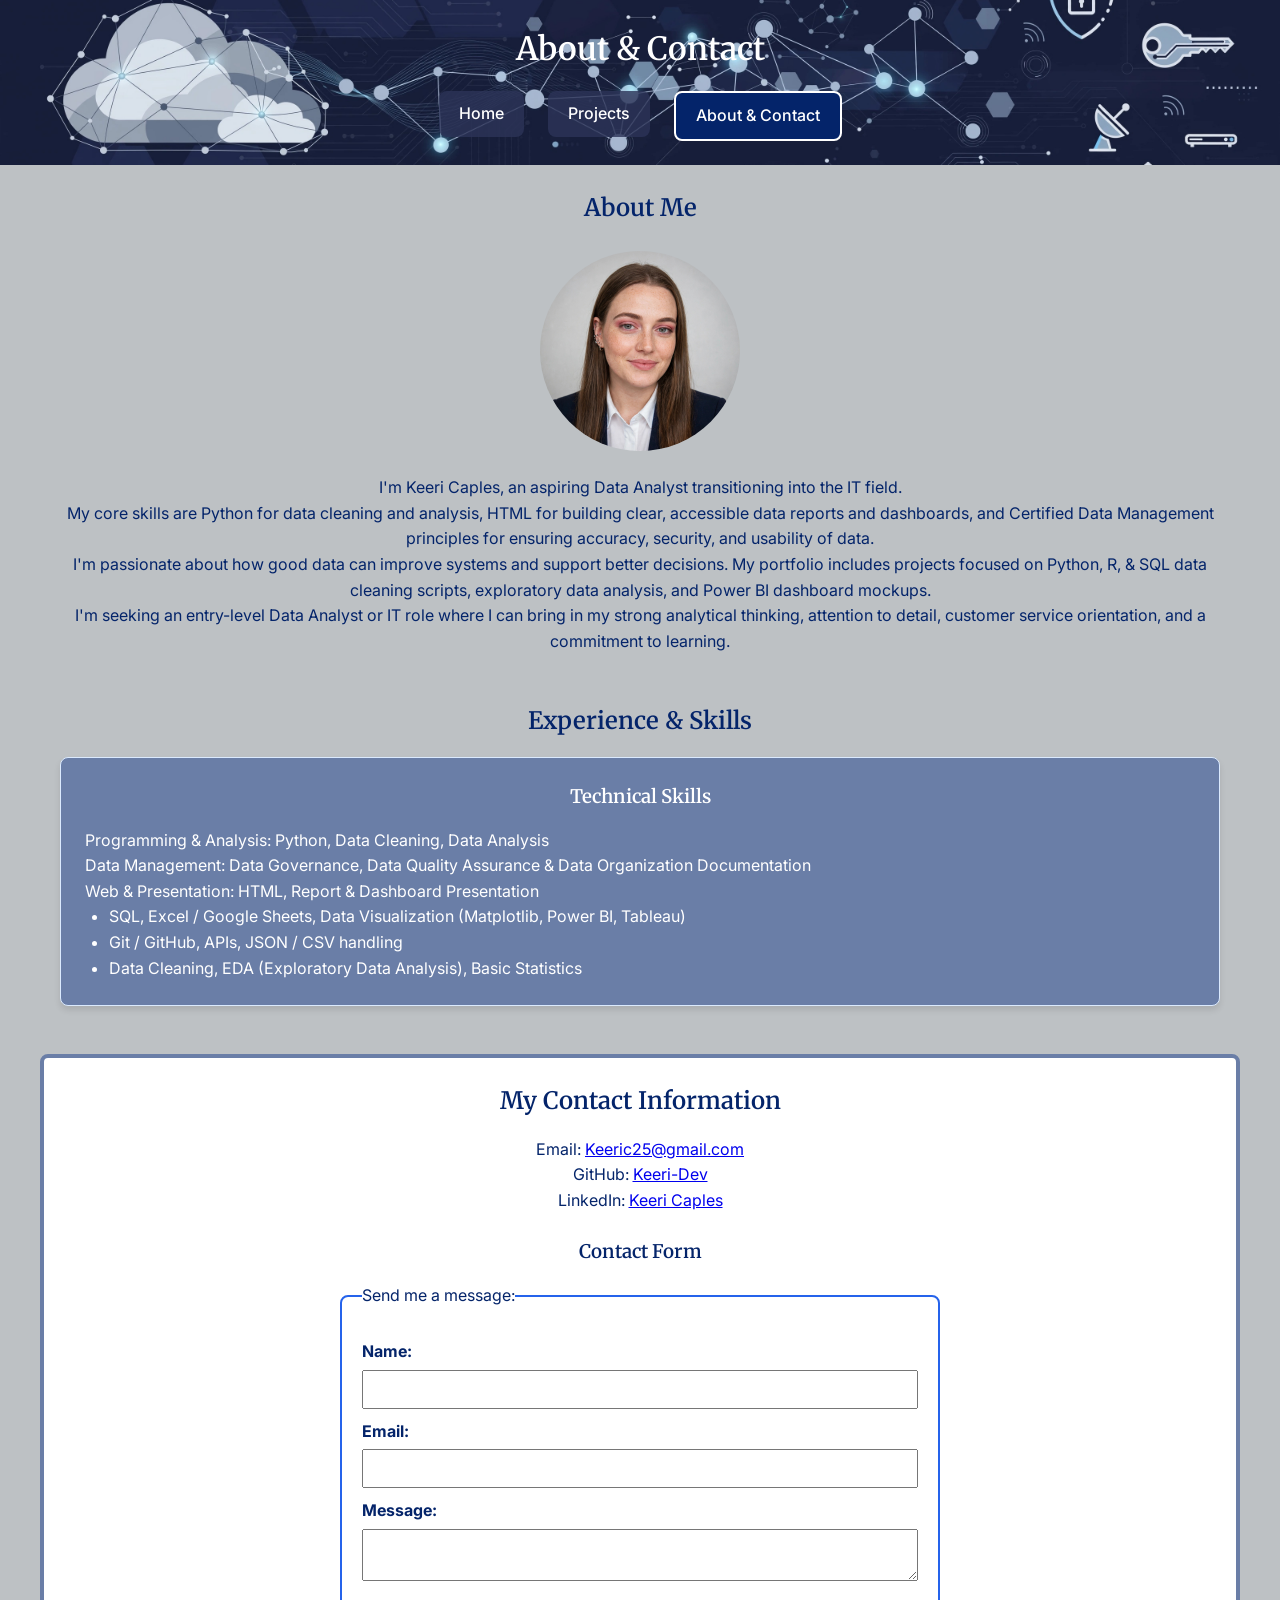
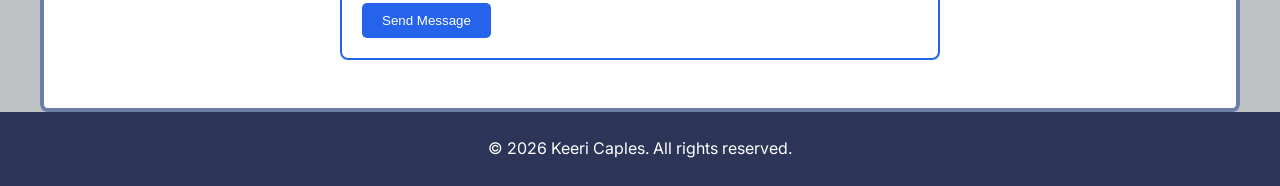
==== about.html @ ab7b8c0b "Portfolio 3" ====
<!DOCTYPE html>
<html lang="en">

<head>
    <meta charset="UTF-8">
    <meta name="viewport" content="width=device-width, initial-scale=1.0">
    <title>About & Contact | My Portfolio</title>

    <link rel="stylesheet" href="assets/css/styles.css">
    <link rel="preconnect" href="https://fonts.googleapis.com">
    <link rel="preconnect" href="https://fonts.gstatic.com" crossorigin>
    <link
        href="https://fonts.googleapis.com/css2?family=Inter:wght@400;600;700&family=Merriweather:wght@700&display=swap"
        rel="stylesheet">
</head>

<body>

    <a href="#main-content" class="skip-link">
        Skip to main content
    </a>

    <header id="hero">
        <h1>About & Contact</h1>

        <nav>
            <ul>
                <li>
                    <a href="index.html">Home

                    </a>
                </li>
                <li>
                    <a href="projects.html">Projects

                    </a>
                </li>
                <li>
                    <a href="about.html" class="active">About & Contact

                    </a>
                </li>
            </ul>
        </nav>
    </header>

    <main id="main-content">
        <section>
            <h2>About Me</h2>
            <img src="assets/images/headshot.jpg" alt="Keeri Caples Headshot" class="profile-image">

            <p>I'm Keeri Caples, an aspiring Data Analyst transitioning into the IT field.

            </p>

            <p>My core skills are Python for data cleaning and analysis, HTML for building clear, accessible data
                reports and dashboards, and Certified Data Management principles for ensuring accuracy, security, and
                usability of data.
            </p>

            <p>I'm passionate about how good data can improve systems and support better decisions. My portfolio
                includes projects focused on Python, R, & SQL data cleaning scripts, exploratory data analysis, and
                Power BI
                dashboard mockups.
            </p>

            <p>I'm seeking an entry-level Data Analyst or IT role where I can bring in my strong analytical thinking,
                attention to detail, customer service orientation, and a commitment to learning.
            </p>
        </section>

        <section>
            <h2>Experience & Skills</h2>

            <article class="card">
                <h3>Technical Skills</h3>

                <p>
                    Programming &amp; Analysis: Python, Data Cleaning, Data Analysis
                </p>

                <p>
                    Data Management: Data Governance, Data Quality Assurance &amp;
                    Data Organization Documentation
                </p>

                <p>
                    Web &amp; Presentation: HTML, Report &amp; Dashboard Presentation
                </p>

                <ul class="skill-list">
                    <li>SQL, Excel / Google Sheets, Data Visualization (Matplotlib, Power BI, Tableau)</li>
                    <li>Git / GitHub, APIs, JSON / CSV handling</li>
                    <li>Data Cleaning, EDA (Exploratory Data Analysis), Basic Statistics</li>
                </ul>
            </article>
        </section>

        <section class="contact-info">
            <h2>My Contact Information</h2>
            <p>Email:
                <a href="mailto:Keeric25@gmail.com">
                    Keeric25@gmail.com
                </a>
            </p>
            <p>GitHub:
                <a href="https://github.com/Keeri-Dev" target="_blank">
                    Keeri-Dev
                </a>
            </p>
            <p>LinkedIn:
                <a href="https://www.linkedin.com/in/keeri-caples" target="_blank">
                    Keeri Caples
                </a>
            </p>

            <section>
                <h3>Contact Form</h3>
                <form action="mailto:Keeric25@gmail.com" method="post" enctype="text/plain">
                    <fieldset>
                        <legend>Send me a message:</legend>

                        <p>
                            <label for="name">Name:</label>
                            <input type="text" id="name" name="name" required>
                        </p>

                        <p>
                            <label for="email">Email:</label>
                            <input type="email" id="email" name="email" required>
                        </p>

                        <p>
                            <label for="message">Message:</label>
                            <textarea id="message" name="message" required></textarea>
                        </p>
                        <button type="submit">Send Message</button>
                    </fieldset>
                </form>
            </section>
        </section>
    </main>

    <footer>
        <p>&copy; 2026 Keeri Caples. All rights reserved.</p>
    </footer>

</body>

</html>
---- assets/css/styles.css ----
/* GLOBAL STYLES */
* {
    box-sizing: border-box;
    margin: 0;
    padding: 0;
}

/* TYPE SELECTOR */

body {
    font-family: 'Inter', sans-serif;
    line-height: 1.6;
    margin: 0;
    padding: 0;
    background-color: #bdc1c4;
    color: #04246a;
    text-align: center;
}

h1,
h2,
h3 {
    font-family: 'Merriweather', serif;
    margin: 0 0 16px 0;
    font-weight: 600;
    text-align: center;
}

/* ID SELECTOR */

#hero {
    background-image: url("../images/banner.jpg");

    background-size: cover;

    background-position: center;

    background-repeat: no-repeat;

    color: white;
    padding: 24px 20px;
    text-align: center;
}



/* NAVIGATION */

nav ul {
    list-style: none;
    padding: 0;
    display: flex;
    justify-content: center;
    gap: 24px;
    flex-direction: column;
}


nav a {
    text-decoration: none;
    color: white;
    font-weight: 500;

    background-color: rgba(44, 52, 88, 0.8);
    padding: 10px 20px;
    border-radius: 8px;

    display: inline-block;
    transition: 0.3s;
}

nav a:hover,
nav a:focus {
    background-color: #2563eb;
    transform: translateY(-2px);
    outline: 3px solid #facc15;
}

form {
    max-width: 600px;
    margin: auto;
    text-align: left;
}

fieldset {
    border: 2px solid #2563eb;
    border-radius: 8px;
    padding: 20px;
}

label {
    display: block;
    margin-top: 10px;
    font-weight: bold;
}

input,
textarea {
    width: 100%;
    padding: 10px;
    margin-top: 5px;
}

button {
    background-color: #2563eb;
    color: white;
    border: none;
    padding: 10px 20px;
    margin-top: 15px;
    border-radius: 5px;
    cursor: pointer;
}

button:hover,
button:focus {
    background-color: #04246a;
}

/* Keyboard Accessibility */
a:focus,
button:focus,
input:focus,
textarea:focus {
    outline: 3px solid #facc15;
    outline-offset: 3px;
}

/* CLASS SELECTOR */

.card {
    background-color: #6a7ea7;
    text-align: left;
    border: 1px solid #dbeafe;
    border-radius: 8px;
    padding: 24px;
    margin-bottom: 24px;
    box-shadow: 0 4px 6px rgba(0, 0, 0, 0.1);
    color: white;
}

.card:hover {
    box-shadow: 0 8px 12px rgba(0, 0, 0, 0.2);
    transform: translateY(-4px);
    transition: all 0.3s ease;
}

.profile-image {
    max-width: 200px;
    height: auto;
    border-radius: 50%;
    display: block;
    margin: 24px auto;
}

.active {
    background-color: #04246a;
    border: 2px solid white;
}

.skills-grid {
    display: grid;
    grid-template-columns: 1fr;
    gap: 16px;
    margin-top: 24px;
}

.skill-card {
    font-family: 'Inter', sans-serif;
    background-color: white;
    border: 1px solid #6a7ea7;
    border-radius: 8px;
    padding: 24px;
    max-width: 1200px;
    text-align: center;
}

.skill-box {
    border: 1px solid #e5e7eb;
    border-radius: 12px;
    padding: 24px;
    background-color: white;
    text-align: center;
}

.skill-list {
    list-style-type: disc;
    text-align: left;
    margin-left: 24px;
}

.contact-info {
    font-family: 'Inter', sans-serif;
    background-color: white;
    border: 4px solid #6a7ea7;
    border-radius: 8px;
    padding: 24px;
    max-width: 1200px;
    text-align: center;
}

.skip-link {
    position: absolute;
    left: -9999px;
}

.skip-link:focus {
    left: 10px;
    top: 10px;
    background: white;
    color: #04246a;
    padding: 10px;
    border-radius: 5px;
    z-index: 1000;
}

.project-video {

    width: 100%;
    max-width: 600px;
    height: auto;
    display: block;
    margin: 20px auto;
    border-radius: 8px;
}

.badge {
    max-width: 260px;
    height: auto;
    display: sqaure;
    margin: 20px auto;
    border-radius: 8px;
    text-align: center;
}

/* SECTIONS */

section {
    padding: 24px 20px;
    max-width: 1200px;
    margin: 0 auto;
    text-align: center;
}

/* FOOTER */

footer {
    background-color: #2C3458;
    color: white;
    text-align: center;
    padding: 24px;
    position: relative;
    bottom: 0;
    width: 100%;
}

/* TABLET */

@media (min-width: 768px) {
    nav ul {
        flex-direction: row;
    }

    .skills-grid {
        grid-template-columns: repeat(2, 1fr);
    }
}


/* DESKTOP */

@media (min-width: 1200px) {
    .skills-grid {
        grid-template-columns: repeat(3, 1fr);
    }

    main {
        max-width: 1200px;
        margin: 0 auto;
    }
}
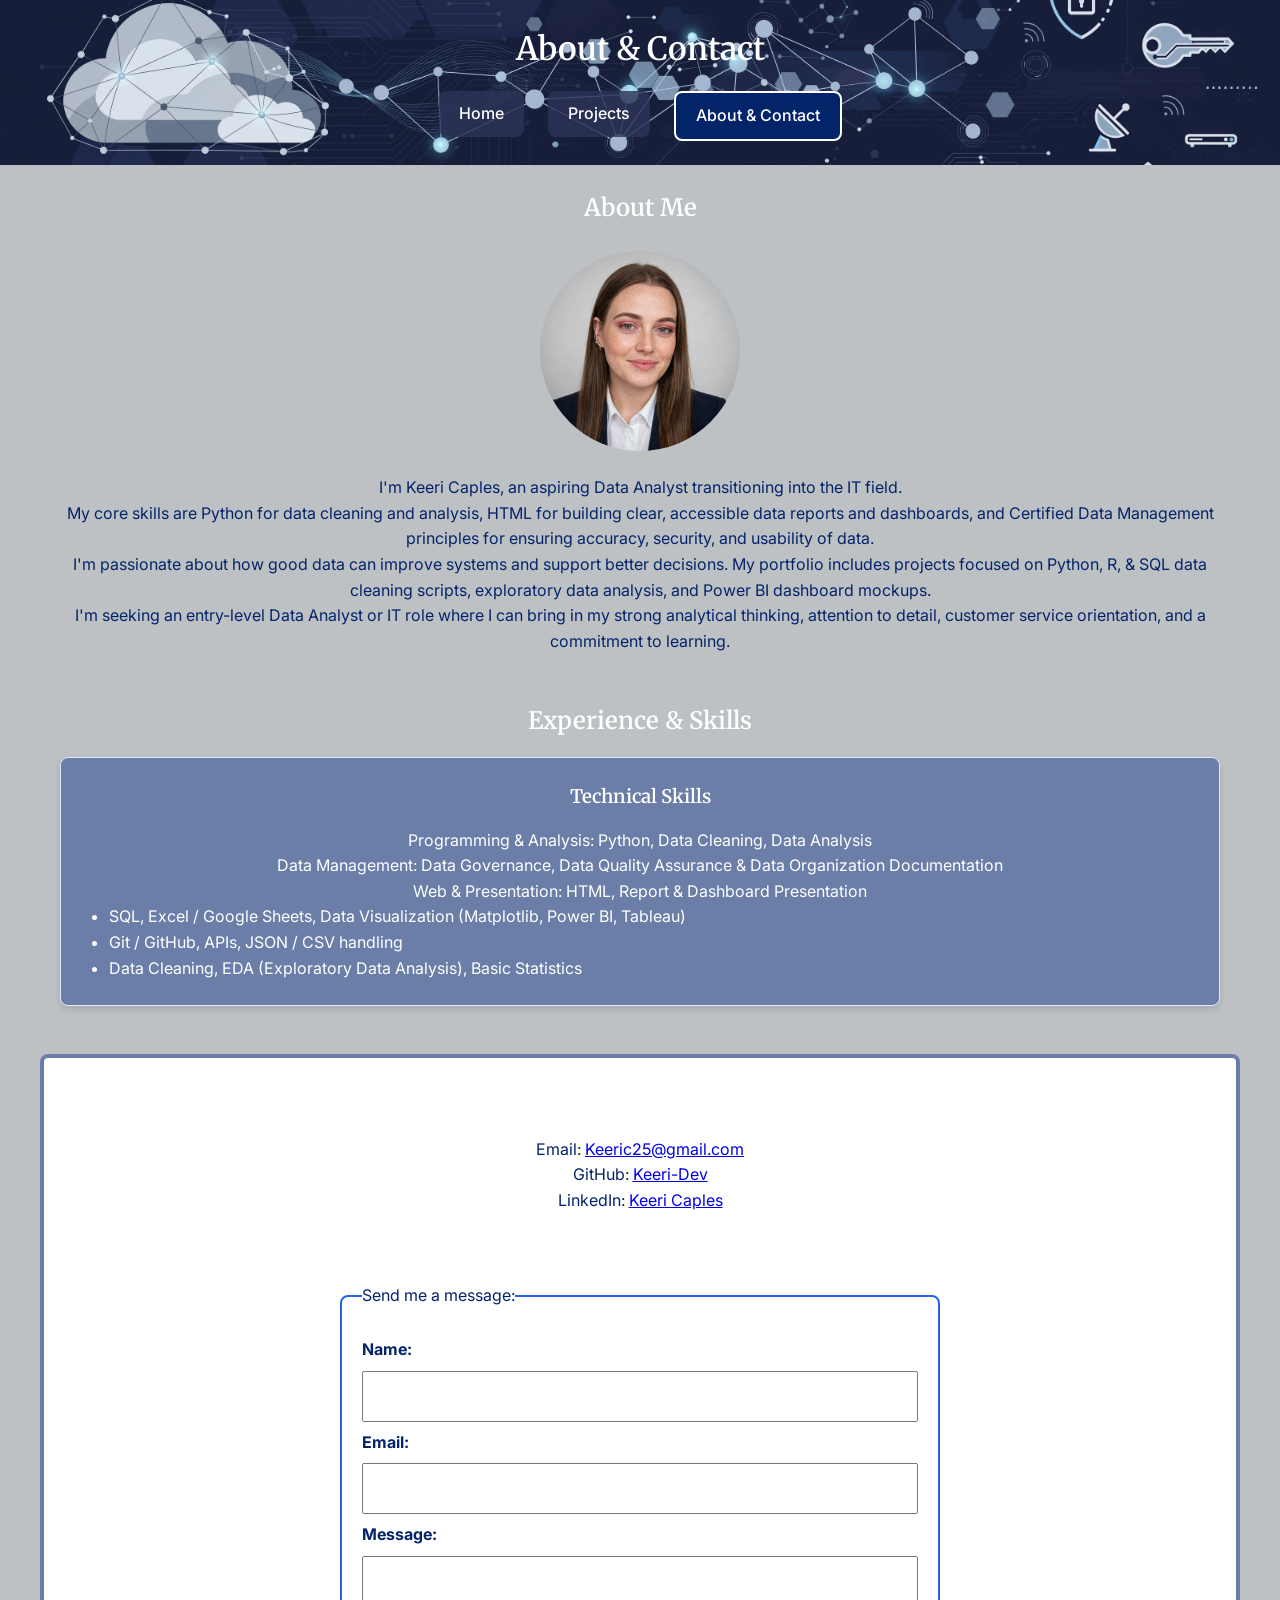
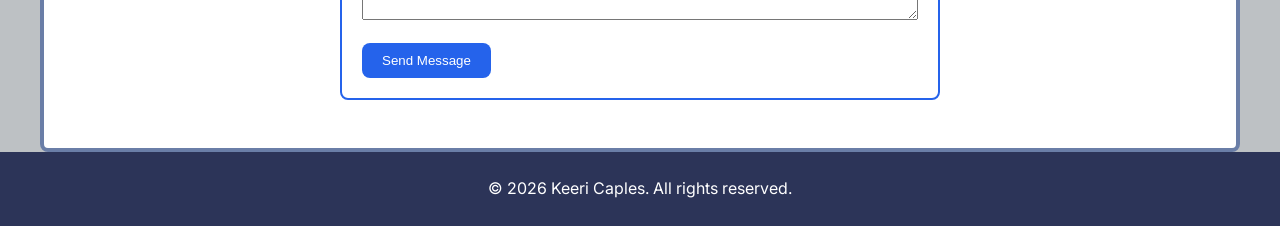
==== commit 1bfeb063: "Portfolio Milestone 3 Last Update: Added Data Management Certification and Updated Skills Section" ====
--- a/about.html
+++ b/about.html
@@ -23,23 +23,11 @@
     <header id="hero">
         <h1>About & Contact</h1>
 
-        <nav>
+        <nav aria-label="Main Navigation">
             <ul>
-                <li>
-                    <a href="index.html">Home
-
-                    </a>
-                </li>
-                <li>
-                    <a href="projects.html">Projects
-
-                    </a>
-                </li>
-                <li>
-                    <a href="about.html" class="active">About & Contact
-
-                    </a>
-                </li>
+                <li><a href="index.html">Home </a></li>
+                <li><a href="projects.html">Projects</a></li>
+                <li><a href="about.html" class="active">About & Contact</a></li>
             </ul>
         </nav>
     </header>
--- a/assets/css/styles.css
+++ b/assets/css/styles.css
@@ -24,6 +24,7 @@
     margin: 0 0 16px 0;
     font-weight: 600;
     text-align: center;
+    color: white;
 }
 
 /* ID SELECTOR */
@@ -76,6 +77,18 @@
     outline: 3px solid #facc15;
 }
 
+.intro-list {
+    list-style: bullet;
+    margin-top: 16px;
+    list-style-position: inside;
+    border: 2px solid #04246a;
+}
+
+.intro-list li {
+    margin: 8px 0;
+    text-align: center;
+}
+
 form {
     max-width: 600px;
     margin: auto;
@@ -90,15 +103,15 @@
 
 label {
     display: block;
-    margin-top: 10px;
+    margin-top: 8px;
     font-weight: bold;
 }
 
 input,
 textarea {
     width: 100%;
-    padding: 10px;
-    margin-top: 5px;
+    padding: 16px;
+    margin-top: 8px;
 }
 
 button {
@@ -106,8 +119,8 @@
     color: white;
     border: none;
     padding: 10px 20px;
-    margin-top: 15px;
-    border-radius: 5px;
+    margin-top: 16px;
+    border-radius: 8px;
     cursor: pointer;
 }
 
@@ -129,7 +142,7 @@
 
 .card {
     background-color: #6a7ea7;
-    text-align: left;
+    text-align: center;
     border: 1px solid #dbeafe;
     border-radius: 8px;
     padding: 24px;
@@ -176,9 +189,9 @@
 
 .skill-box {
     border: 1px solid #e5e7eb;
-    border-radius: 12px;
-    padding: 24px;
-    background-color: white;
+    border-radius: 16px;
+    padding: 24px;
+    background-color: #04246a;
     text-align: center;
 }
 
@@ -206,10 +219,10 @@
 .skip-link:focus {
     left: 10px;
     top: 10px;
-    background: white;
-    color: #04246a;
-    padding: 10px;
-    border-radius: 5px;
+    background: #6a7ea7;
+    color: white;
+    padding: 16px;
+    border-radius: 8px;
     z-index: 1000;
 }
 
@@ -219,7 +232,7 @@
     max-width: 600px;
     height: auto;
     display: block;
-    margin: 20px auto;
+    margin: 24px auto;
     border-radius: 8px;
 }
 
@@ -227,7 +240,7 @@
     max-width: 260px;
     height: auto;
     display: sqaure;
-    margin: 20px auto;
+    margin: 24px auto;
     border-radius: 8px;
     text-align: center;
 }
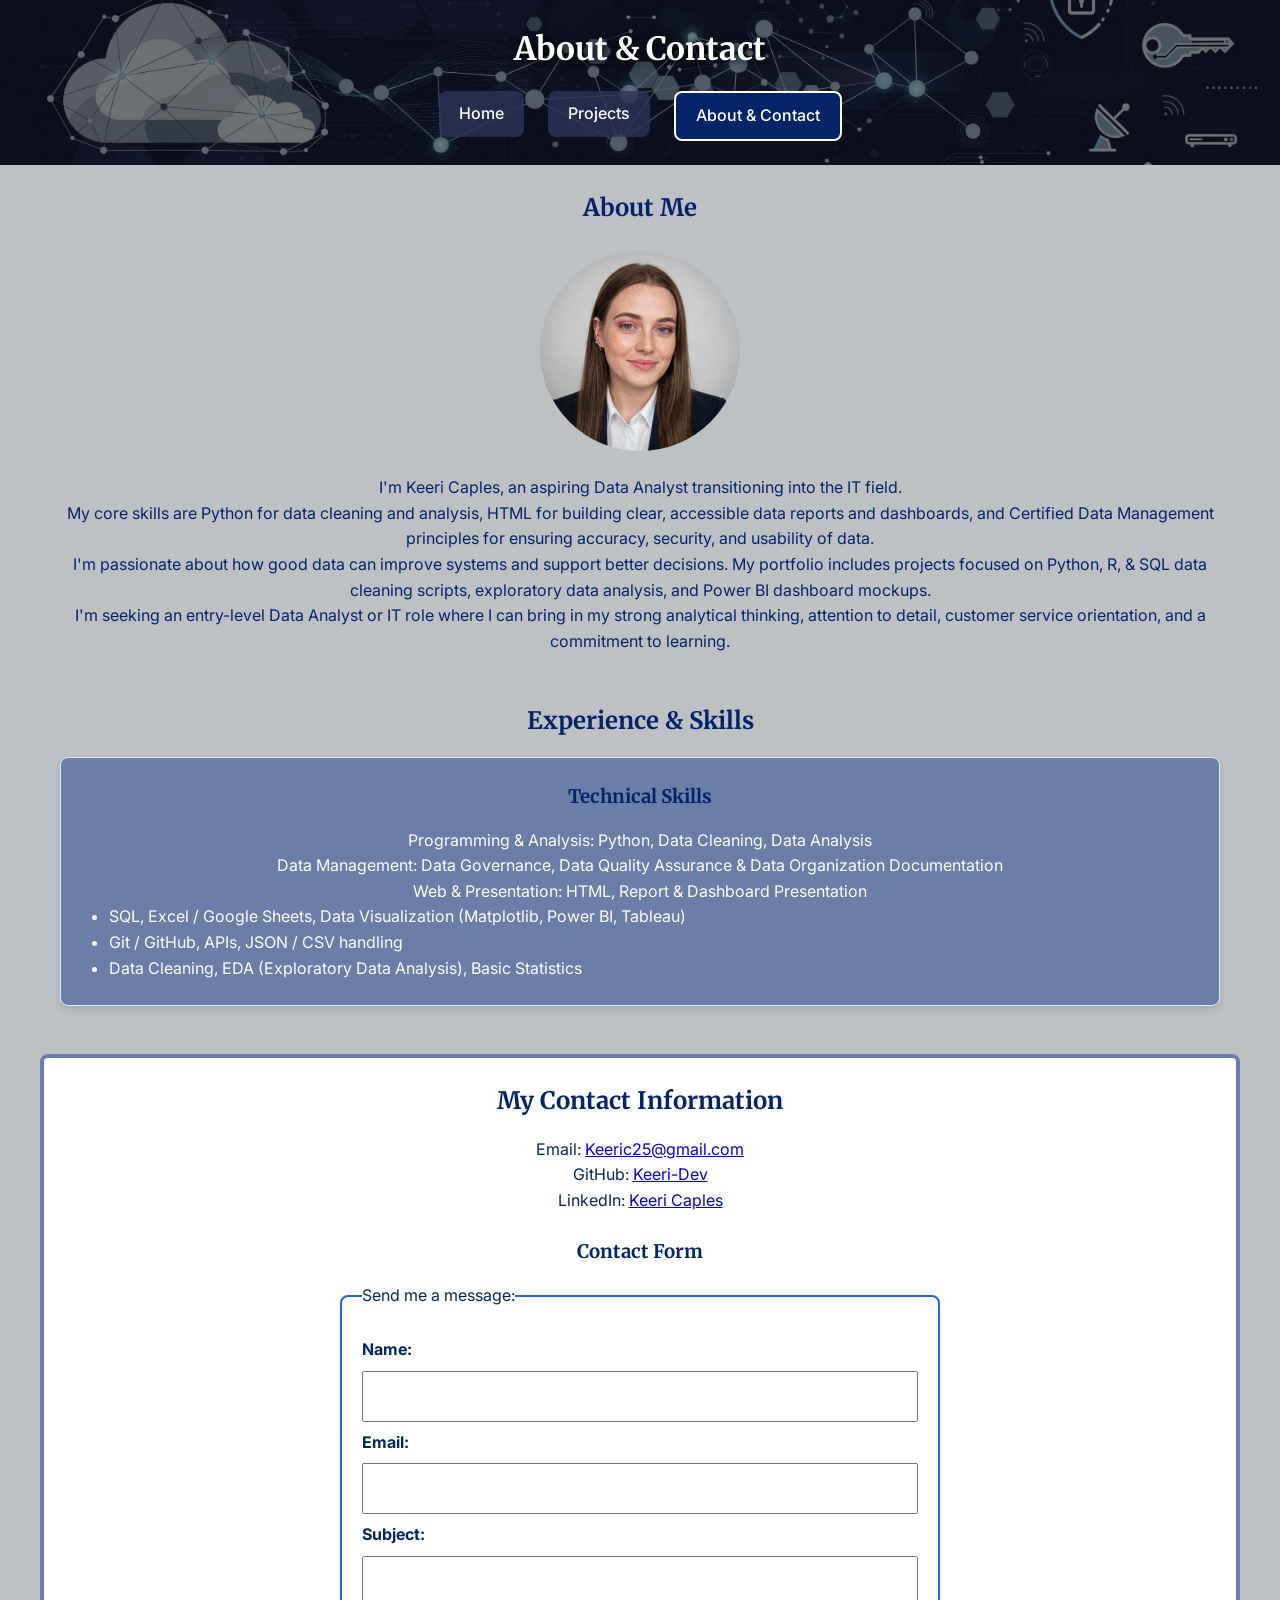
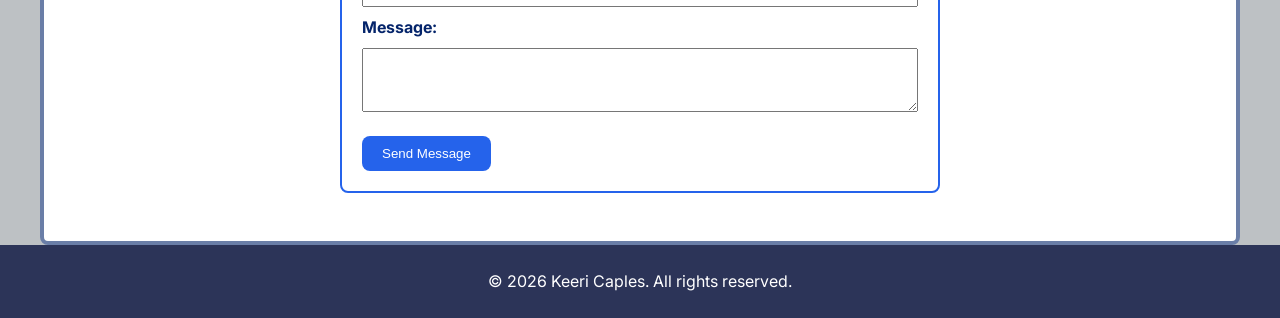
==== commit 7ee65276: "Portfolio Milestone 3_Last update before submisson" ====
--- a/about.html
+++ b/about.html
@@ -87,17 +87,15 @@
         <section class="contact-info">
             <h2>My Contact Information</h2>
             <p>Email:
-                <a href="mailto:Keeric25@gmail.com">
-                    Keeric25@gmail.com
-                </a>
+                <a href="mailto:Keeric25@gmail.com">Keeric25@gmail.com</a>
             </p>
             <p>GitHub:
-                <a href="https://github.com/Keeri-Dev" target="_blank">
+                <a href="https://github.com/Keeri-Dev" target="_blank" rel="noopener noreferrer">
                     Keeri-Dev
                 </a>
             </p>
             <p>LinkedIn:
-                <a href="https://www.linkedin.com/in/keeri-caples" target="_blank">
+                <a href="https://www.linkedin.com/in/keeri-caples" target="_blank" rel="noopener noreferrer">
                     Keeri Caples
                 </a>
             </p>
@@ -110,17 +108,42 @@
 
                         <p>
                             <label for="name">Name:</label>
-                            <input type="text" id="name" name="name" required>
+
+                            <input type="text" id="name" name="name" required aria-describedby="name-error">
+
+                            <span id="name-error" class="error-message">
+                                Please enter your name.
+                            </span>
                         </p>
 
                         <p>
                             <label for="email">Email:</label>
-                            <input type="email" id="email" name="email" required>
+
+                            <input type="email" id="email" name="email" required aria-describedby="email-error">
+
+                            <span id="email-error" class="error-message">
+                                Please enter a valid email.
+                            </span>
+                        </p>
+
+                        <p>
+                            <label for="subject">Subject:</label>
+
+                            <input type="text" id="subject" name="subject" required aria-describedby="subject-error">
+
+                            <span id="subject-error" class="error-message">
+                                Please enter a subject.
+                            </span>
                         </p>
 
                         <p>
                             <label for="message">Message:</label>
-                            <textarea id="message" name="message" required></textarea>
+
+                            <textarea id="message" name="message" required aria-describedby="message-error"></textarea>
+
+                            <span id="message-error" class="error-message">
+                                Please enter a message.
+                            </span>
                         </p>
                         <button type="submit">Send Message</button>
                     </fieldset>
--- a/assets/css/styles.css
+++ b/assets/css/styles.css
@@ -17,27 +17,35 @@
     text-align: center;
 }
 
-h1,
+h1 {
+    font-family: 'Merriweather', serif;
+    margin: 0 0 16px 0;
+    text-align: center;
+    color: #ffffff;
+    font-weight: 700;
+    text-shadow: 2px 2px 6px rgba(0, 0, 0, 0.9);
+}
+
 h2,
 h3 {
     font-family: 'Merriweather', serif;
     margin: 0 0 16px 0;
-    font-weight: 600;
-    text-align: center;
-    color: white;
+    text-align: center;
+    color: #04246a;
+    font-weight: 700;
 }
 
 /* ID SELECTOR */
 
 #hero {
-    background-image: url("../images/banner.jpg");
+    background-image:
+        linear-gradient(rgba(0, 0, 0, 0.5),
+            rgba(0, 0, 0, 0.5)),
+        url("../images/banner.jpg");
 
     background-size: cover;
-
     background-position: center;
-
     background-repeat: no-repeat;
-
     color: white;
     padding: 24px 20px;
     text-align: center;
@@ -77,18 +85,6 @@
     outline: 3px solid #facc15;
 }
 
-.intro-list {
-    list-style: bullet;
-    margin-top: 16px;
-    list-style-position: inside;
-    border: 2px solid #04246a;
-}
-
-.intro-list li {
-    margin: 8px 0;
-    text-align: center;
-}
-
 form {
     max-width: 600px;
     margin: auto;
@@ -157,6 +153,18 @@
     transition: all 0.3s ease;
 }
 
+.intro-list {
+    list-style: disc;
+    margin-top: 16px;
+    list-style-position: inside;
+    border: 2px solid #04246a;
+}
+
+.intro-list li {
+    margin: 8px 0;
+    text-align: center;
+}
+
 .profile-image {
     max-width: 200px;
     height: auto;
@@ -239,10 +247,21 @@
 .badge {
     max-width: 260px;
     height: auto;
-    display: sqaure;
+    display: block;
     margin: 24px auto;
     border-radius: 8px;
     text-align: center;
+}
+
+.error-message {
+    color: #b91c1c;
+    display: none;
+    font-size: 0.9rem;
+    margin-top: 4px;
+}
+
+.error-message.show {
+    display: block;
 }
 
 /* SECTIONS */
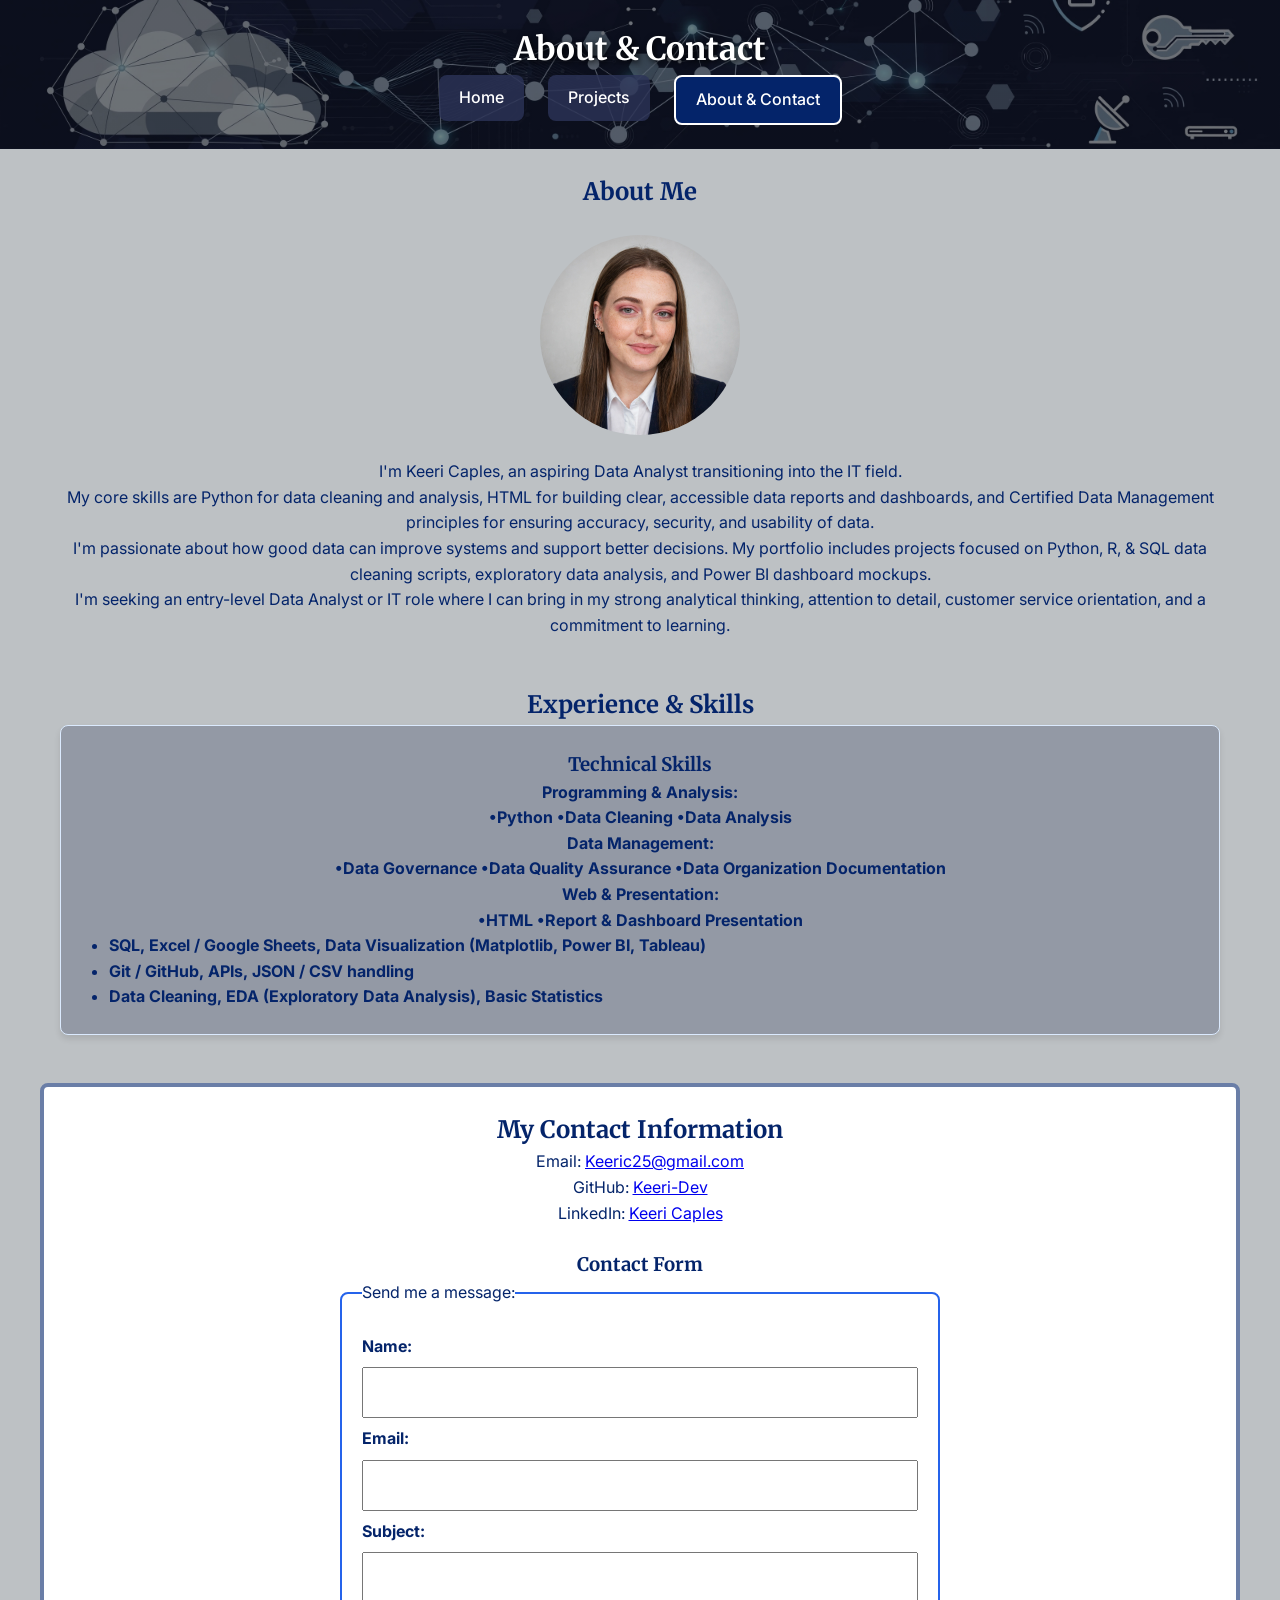
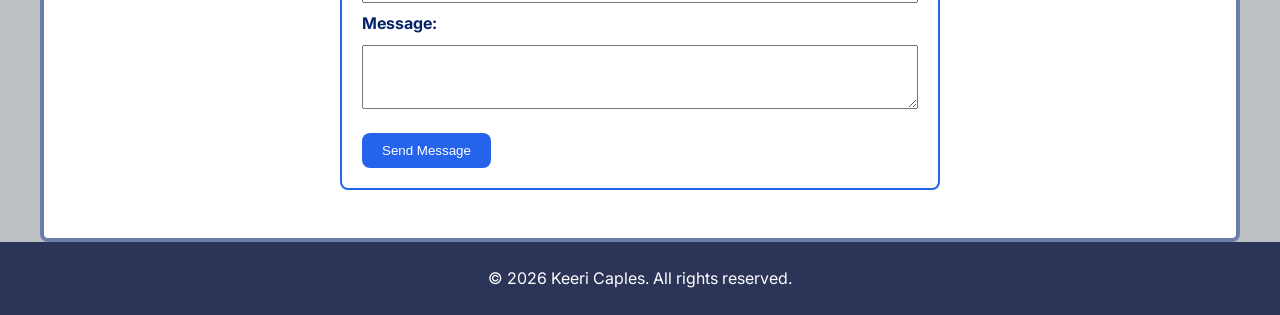
==== commit cc0d02a5: "Portfolio Milestone 3" ====
--- a/about.html
+++ b/about.html
@@ -63,18 +63,18 @@
             <article class="card">
                 <h3>Technical Skills</h3>
 
-                <p>
-                    Programming &amp; Analysis: Python, Data Cleaning, Data Analysis
-                </p>
+                <p>Programming &amp; Analysis:</p>
 
-                <p>
-                    Data Management: Data Governance, Data Quality Assurance &amp;
-                    Data Organization Documentation
-                </p>
+                <p>•Python •Data Cleaning •Data Analysis</p>
 
-                <p>
-                    Web &amp; Presentation: HTML, Report &amp; Dashboard Presentation
-                </p>
+                <p>Data Management:</p>
+
+                <p>•Data Governance •Data Quality Assurance
+                    •Data Organization Documentation</p>
+
+                <p>Web &amp; Presentation:</p>
+
+                <p>•HTML •Report &amp; Dashboard Presentation</p>
 
                 <ul class="skill-list">
                     <li>SQL, Excel / Google Sheets, Data Visualization (Matplotlib, Power BI, Tableau)</li>
--- a/assets/css/styles.css
+++ b/assets/css/styles.css
@@ -3,6 +3,12 @@
     box-sizing: border-box;
     margin: 0;
     padding: 0;
+}
+
+img,
+video {
+    max-width: 100%;
+    height: auto;
 }
 
 /* TYPE SELECTOR */
@@ -17,10 +23,9 @@
     text-align: center;
 }
 
-h1 {
+h1,
+h4 {
     font-family: 'Merriweather', serif;
-    margin: 0 0 16px 0;
-    text-align: center;
     color: #ffffff;
     font-weight: 700;
     text-shadow: 2px 2px 6px rgba(0, 0, 0, 0.9);
@@ -29,10 +34,33 @@
 h2,
 h3 {
     font-family: 'Merriweather', serif;
-    margin: 0 0 16px 0;
-    text-align: center;
     color: #04246a;
     font-weight: 700;
+}
+
+form {
+    max-width: 600px;
+    margin: auto;
+    text-align: left;
+}
+
+fieldset {
+    border: 2px solid #2563eb;
+    border-radius: 8px;
+    padding: 20px;
+}
+
+label {
+    display: block;
+    margin-top: 8px;
+    font-weight: bold;
+}
+
+input,
+textarea {
+    width: 100%;
+    padding: 16px;
+    margin-top: 8px;
 }
 
 /* ID SELECTOR */
@@ -85,31 +113,6 @@
     outline: 3px solid #facc15;
 }
 
-form {
-    max-width: 600px;
-    margin: auto;
-    text-align: left;
-}
-
-fieldset {
-    border: 2px solid #2563eb;
-    border-radius: 8px;
-    padding: 20px;
-}
-
-label {
-    display: block;
-    margin-top: 8px;
-    font-weight: bold;
-}
-
-input,
-textarea {
-    width: 100%;
-    padding: 16px;
-    margin-top: 8px;
-}
-
 button {
     background-color: #2563eb;
     color: white;
@@ -137,14 +140,15 @@
 /* CLASS SELECTOR */
 
 .card {
-    background-color: #6a7ea7;
+    background-color: #9399a5;
     text-align: center;
     border: 1px solid #dbeafe;
     border-radius: 8px;
     padding: 24px;
     margin-bottom: 24px;
     box-shadow: 0 4px 6px rgba(0, 0, 0, 0.1);
-    color: white;
+    color: #04246a;
+    font-weight: bold;
 }
 
 .card:hover {
@@ -201,6 +205,8 @@
     padding: 24px;
     background-color: #04246a;
     text-align: center;
+    color: white;
+    overflow-wrap: break-word;
 }
 
 .skill-list {
@@ -245,12 +251,12 @@
 }
 
 .badge {
+    width: 100%;
     max-width: 260px;
     height: auto;
     display: block;
     margin: 24px auto;
     border-radius: 8px;
-    text-align: center;
 }
 
 .error-message {
@@ -309,4 +315,9 @@
         max-width: 1200px;
         margin: 0 auto;
     }
+}
+
+html,
+body {
+    overflow-x: hidden;
 }
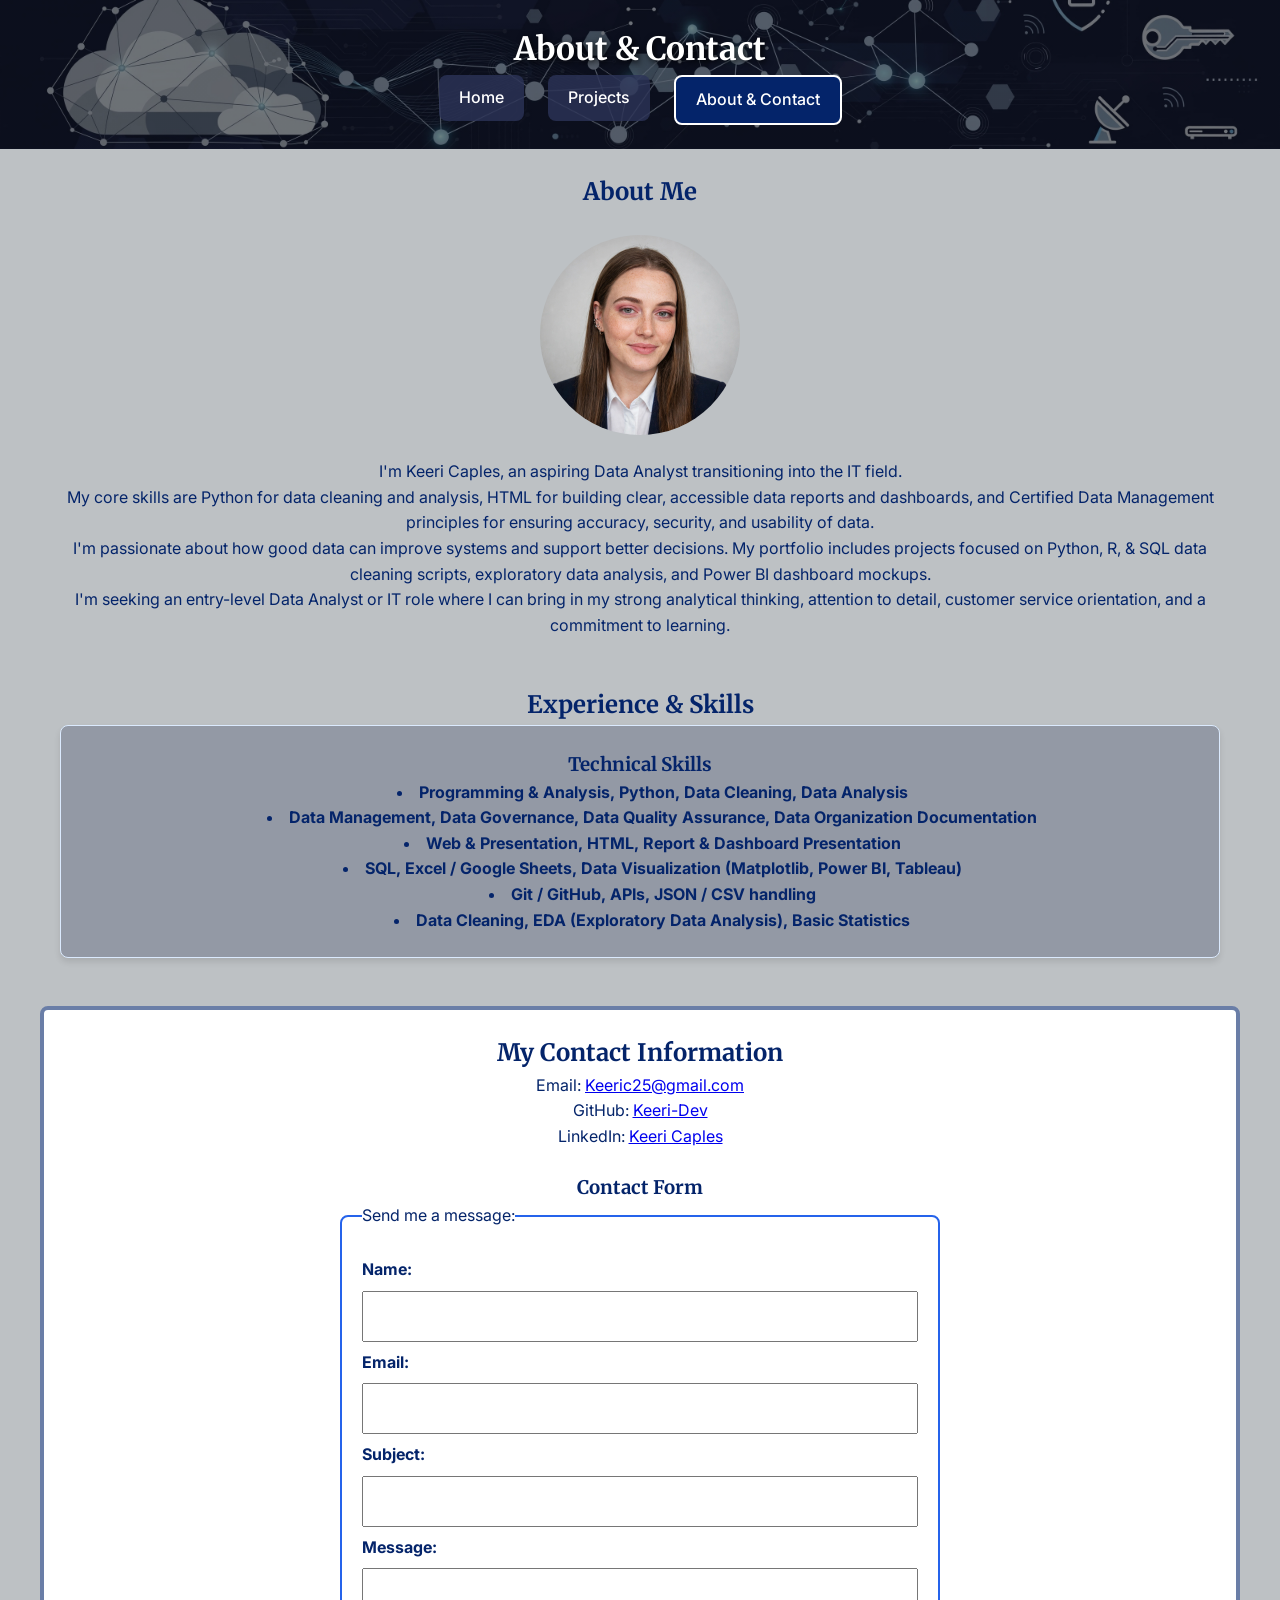
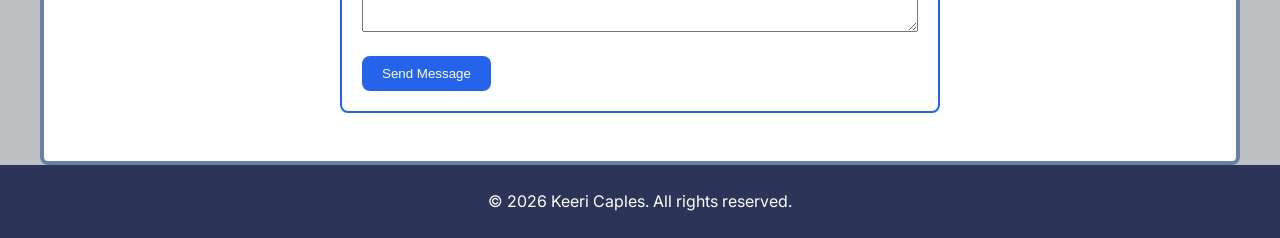
==== commit ce76eba9: "Portfolio Milestone 3" ====
--- a/about.html
+++ b/about.html
@@ -62,19 +62,11 @@
 
             <article class="card">
                 <h3>Technical Skills</h3>
-
-                <p>Programming &amp; Analysis:</p>
-
-                <p>•Python •Data Cleaning •Data Analysis</p>
-
-                <p>Data Management:</p>
-
-                <p>•Data Governance •Data Quality Assurance
-                    •Data Organization Documentation</p>
-
-                <p>Web &amp; Presentation:</p>
-
-                <p>•HTML •Report &amp; Dashboard Presentation</p>
+                <ul class="skill-list">
+                    <li>Programming &amp; Analysis, Python, Data Cleaning, Data Analysis</li>
+                    <li>Data Management, Data Governance, Data Quality Assurance, Data Organization Documentation</li>
+                    <li>Web &amp; Presentation, HTML, Report &amp; Dashboard Presentation</li>
+                </ul>
 
                 <ul class="skill-list">
                     <li>SQL, Excel / Google Sheets, Data Visualization (Matplotlib, Power BI, Tableau)</li>
--- a/assets/css/styles.css
+++ b/assets/css/styles.css
@@ -211,7 +211,8 @@
 
 .skill-list {
     list-style-type: disc;
-    text-align: left;
+    text-align: center;
+    list-style-position: inside;
     margin-left: 24px;
 }
 
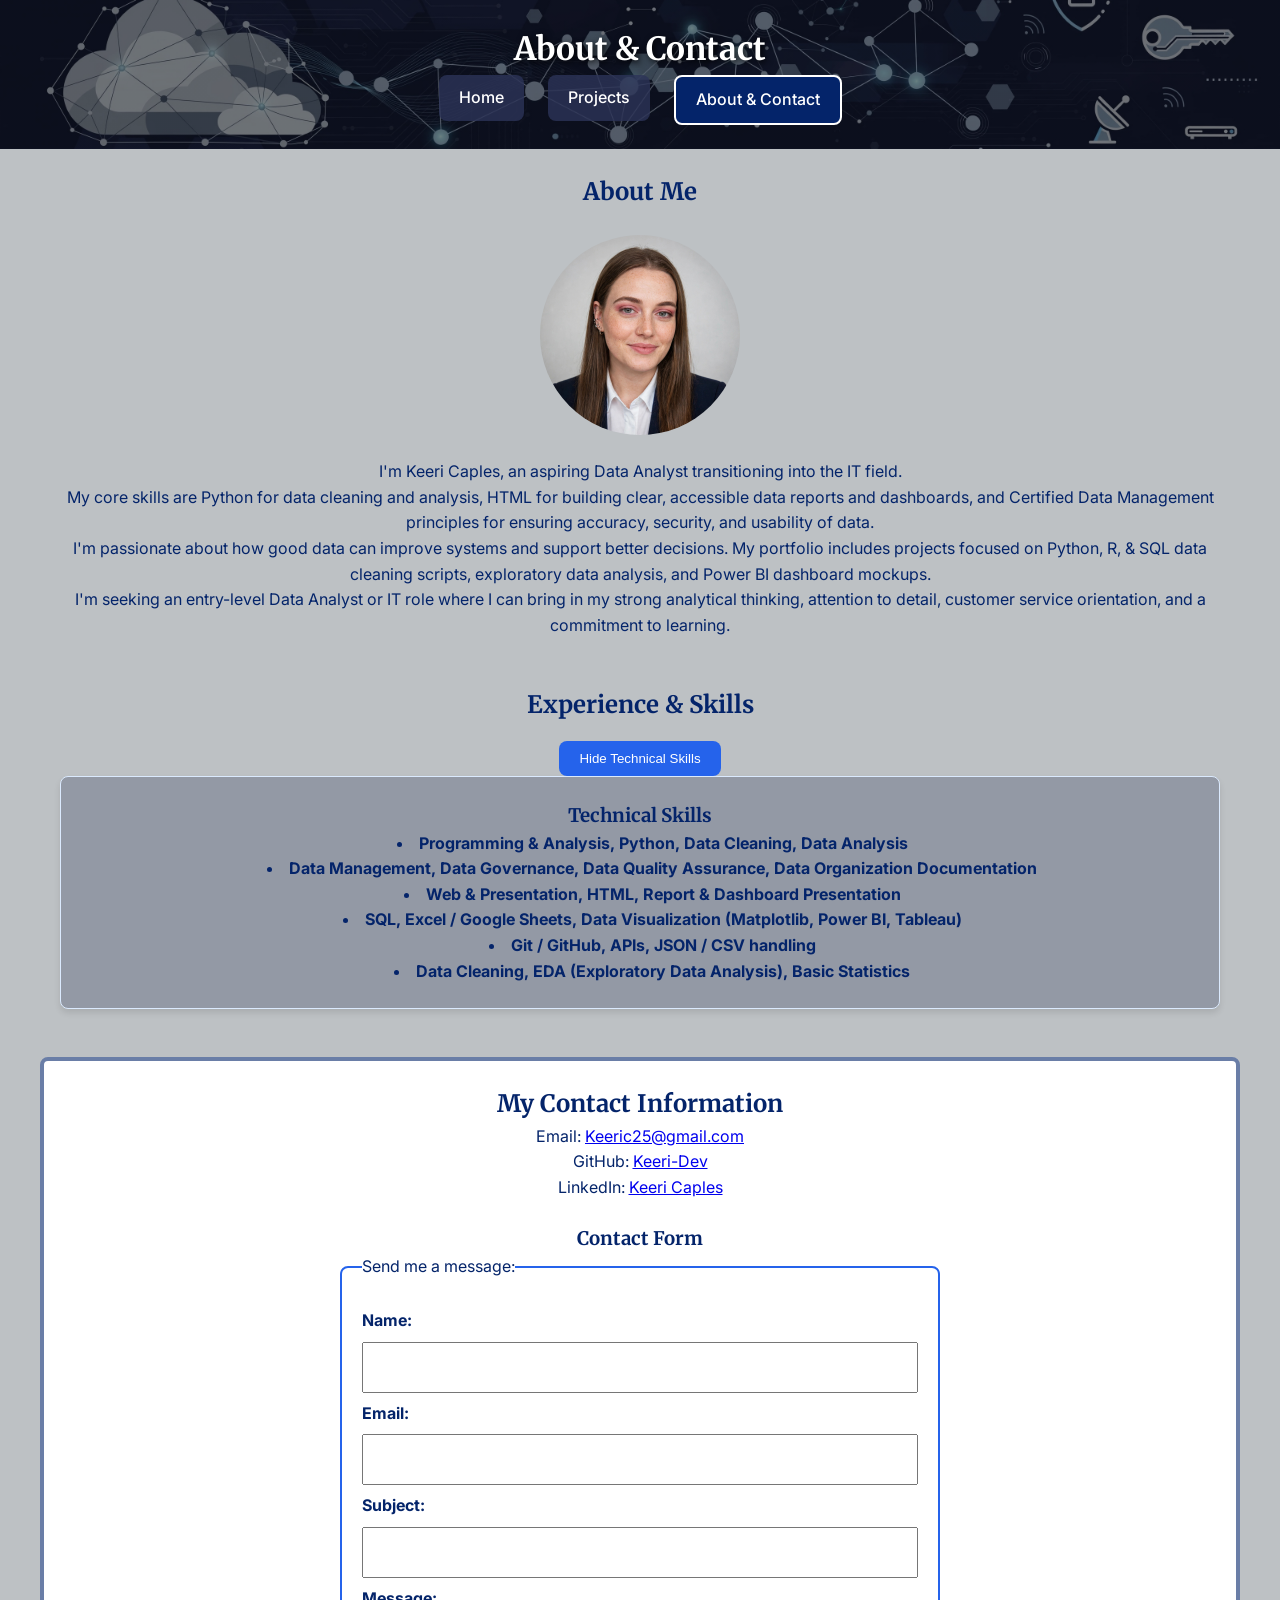
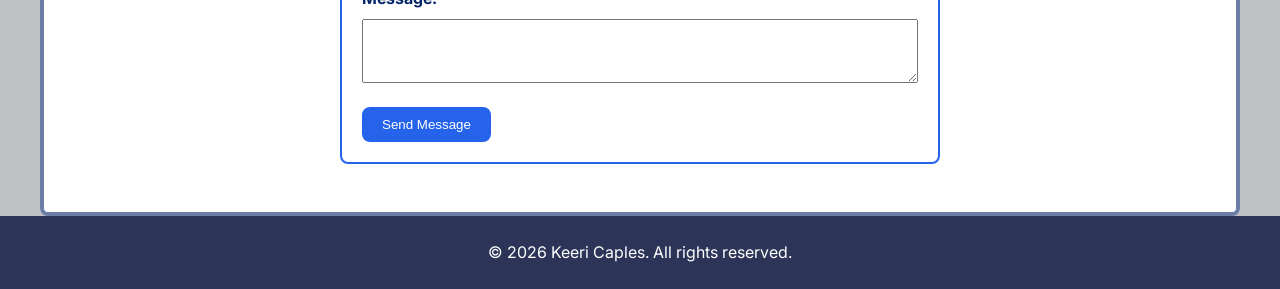
==== commit 12a8d6c9: "javaScript and domInteractionChanges_Milestone 4" ====
--- a/about.html
+++ b/about.html
@@ -4,9 +4,10 @@
 <head>
     <meta charset="UTF-8">
     <meta name="viewport" content="width=device-width, initial-scale=1.0">
-    <title>About & Contact | My Portfolio</title>
+    <title>About &amp; Contact | My Portfolio</title>
 
     <link rel="stylesheet" href="assets/css/styles.css">
+    <script src="assets/js/script.js" defer></script>
     <link rel="preconnect" href="https://fonts.googleapis.com">
     <link rel="preconnect" href="https://fonts.gstatic.com" crossorigin>
     <link
@@ -21,13 +22,13 @@
     </a>
 
     <header id="hero">
-        <h1>About & Contact</h1>
+        <h1>About &amp; Contact</h1>
 
         <nav aria-label="Main Navigation">
             <ul>
                 <li><a href="index.html">Home </a></li>
                 <li><a href="projects.html">Projects</a></li>
-                <li><a href="about.html" class="active">About & Contact</a></li>
+                <li><a href="about.html" class="active">About &amp; Contact</a></li>
             </ul>
         </nav>
     </header>
@@ -58,9 +59,13 @@
         </section>
 
         <section>
-            <h2>Experience & Skills</h2>
+            <h2>Experience &amp; Skills</h2>
 
-            <article class="card">
+            <button id="toggle-skills" aria-expanded="true">
+                Hide Technical Skills
+            </button>
+
+            <article class="card" id="skills-section">
                 <h3>Technical Skills</h3>
                 <ul class="skill-list">
                     <li>Programming &amp; Analysis, Python, Data Cleaning, Data Analysis</li>
@@ -94,7 +99,7 @@
 
             <section>
                 <h3>Contact Form</h3>
-                <form action="mailto:Keeric25@gmail.com" method="post" enctype="text/plain">
+                <form id="contact-form" action="mailto:Keeric25@gmail.com" method="post" enctype="text/plain">
                     <fieldset>
                         <legend>Send me a message:</legend>
 
--- a/assets/css/styles.css
+++ b/assets/css/styles.css
@@ -271,6 +271,15 @@
     display: block;
 }
 
+.hidden {
+    display: none;
+}
+
+.input-error,
+textarea.error {
+    border: 2px solid #b91c1c;
+}
+
 /* SECTIONS */
 
 section {
